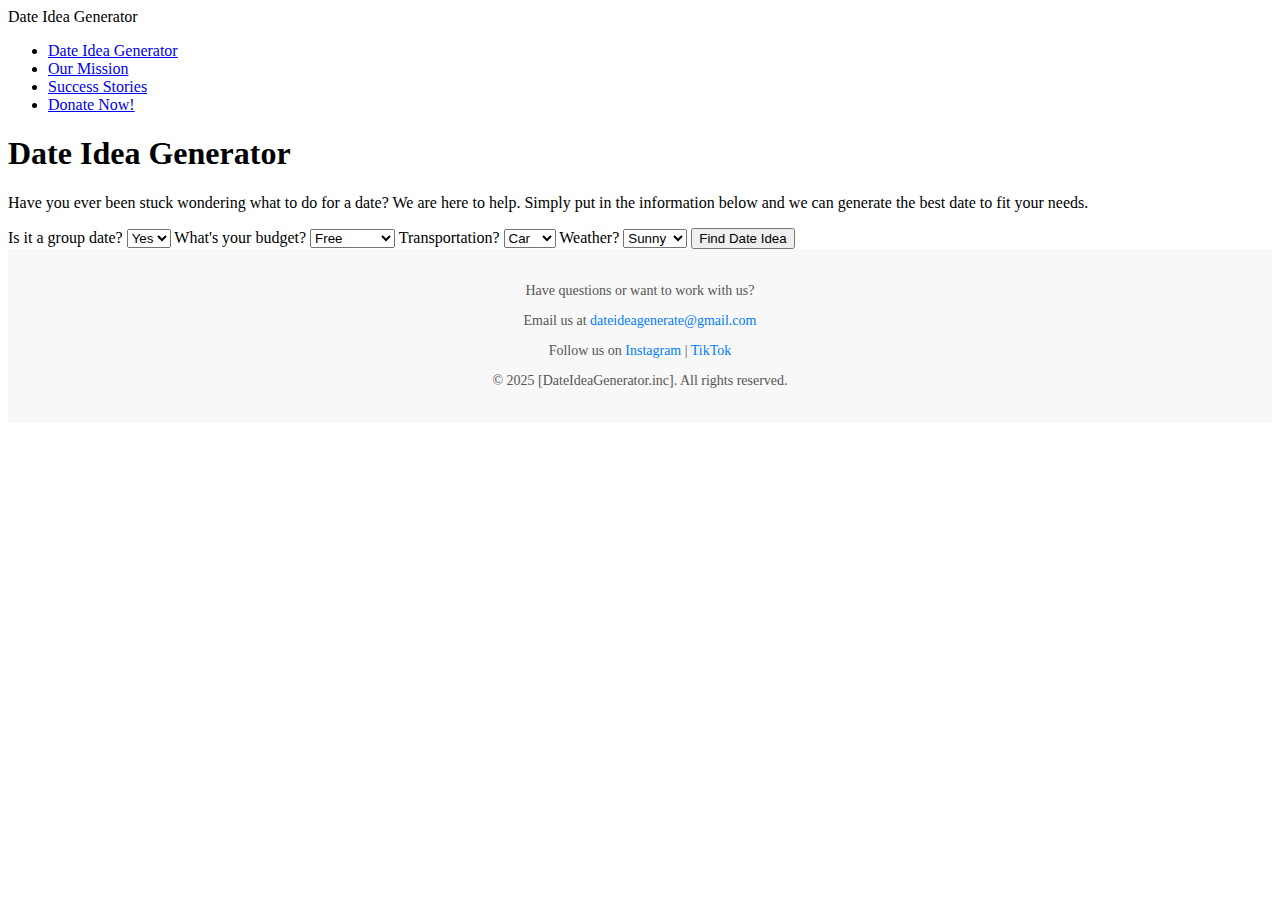
==== index.html @ c59cfc57 "Rename Index.html to index.html" ====
<!DOCTYPE html>
<html lang="en">
<head>
  <meta charset="UTF-8" />
  <meta name="viewport" content="width=device-width, initial-scale=1.0"/>
  <title>Date Idea Generator</title>
  <link rel="stylesheet" href="../Styles.css/styles.css" />
  <meta name="viewport" content="width=device-width, initial-scale=1.0">
   
</head>
<body>
    <!-- Inside <body>, above your navigation menu -->
        <div class="site-title">Date Idea Generator</div>
        <div class="container">
        <!-- Navigation Menu (same across all pages, just update the "active" class) -->
        <div class="nav-container">
          <ul class="nav-menu">
            <li><a href="FinalProject.html"class="active">Date Idea Generator</a></li>
            <li><a href="Mission.html">Our Mission</a></li>
            <li><a href="Help.html" >Success Stories</a></li>
            <li><a href="Donation.html">Donate Now!</a></li>
            
            
          </ul>
        </div>


  <div class="container">
    <h1 class="Header1">Date Idea Generator</h1>
    <p class="Paragraph">
      Have you ever been stuck wondering what to do for a date? 
      We are here to help. Simply put in the information below and we can generate
      the best date to fit your needs.
    </p>
    <form id="dateForm">
      <label for="group">Is it a group date?</label>
      <select id="group" name="Group">
        <option value="Group">Yes</option>
        <option value="Single">No</option>
      </select>
      
      <label for="budget">What's your budget?</label>
      <select id="budget" name="budget">
        <option value="Free">Free</option>
        <option value="low">Under $20</option>
        <option value="medium">$20 - $50</option>
        <option value="high">$50+</option>
      </select>
      
      <label for="transportation">Transportation?</label>
      <select id="transportation" name="transportation">
        <option value="Car">Car</option>
        <option value="Bus">Bus</option>
        <option value="Train">Train</option>
        <option value="Walk">Walk</option>
      </select>
      
      <label for="weather">Weather?</label>
      <select id="weather" name="weather">
        <option value="Sunny">Sunny</option>
        <option value="Rainy">Rainy</option>
        <option value="Snowy">Snowy</option>
        <option value="Cloudy">Cloudy</option>
      </select>
      
      <button type="submit">Find Date Idea</button>
    </form>
    <div id="output"></div>
  </div>

  <script>
    // Define all date idea options for different combinations
    const dateIdeas = {
      // Free date ideas
      Free: {
        Sunny: {
          Walk: {
            Single: "a scenic hike with a picnic of homemade sandwiches at a viewpoint.",
            Group: "a beach day with frisbee and volleyball games."
          },
          Car: {
            Single: "a drive to a nearby scenic spot for stargazing.",
            Group: "a road trip to a free museum or gallery with donation-based admission."
          },
          Bus: {
            Single: "a trip to a botanical garden or public park with hidden spots.",
            Group: "a scavenger hunt around the city using public transportation."
          },
          Train: {
            Single: "a day exploring a new neighborhood with window shopping.",
            Group: "a train ride to a nearby nature reserve for bird watching."
          }
        },
        Rainy: {
          Walk: {
            Single: "a visit to a local library followed by coffee under an awning.",
            Group: "an umbrella-equipped photography walk capturing rainy cityscapes."
          },
          Car: {
            Single: "a drive to watch the rain at a scenic overlook with thermoses of hot drinks.",
            Group: "a car karaoke session followed by parking to watch the rainfall."
          },
          Bus: {
            Single: "museum hopping using free admission days.",
            Group: "a bus ride to a community center with free events."
          },
          Train: {
            Single: "a train journey to visit free art exhibitions.",
            Group: "organizing a mobile book club discussion during your train ride."
          }
        },
        Snowy: {
          Walk: {
            Single: "building a snowman in a local park followed by hot chocolate at home.",
            Group: "a competitive snowball fight and snow fort building contest."
          },
          Car: {
            Single: "driving to a scenic viewpoint to admire the snow-covered landscape.",
            Group: "snow sightseeing followed by a potluck dinner at someone's home."
          },
          Bus: {
            Single: "a visit to a cozy local library with a thermos of hot tea.",
            Group: "a winter photography challenge using public transportation."
          },
          Train: {
            Single: "a scenic train journey through snowy landscapes.",
            Group: "a train ride to a public ice skating venue that offers free admission."
          }
        },
        Cloudy: {
          Walk: {
            Single: "a walking tour of historical buildings in your area.",
            Group: "organizing a casual sports match in a local park."
          },
          Car: {
            Single: "a drive to a local viewpoint for cloud watching and deep conversations.",
            Group: "a car tour of several small local attractions with a picnic."
          },
          Bus: {
            Single: "exploring free community events found on local bulletin boards.",
            Group: "a progressive hangout where you visit different free locations."
          },
          Train: {
            Single: "a day trip to the furthest library on the train line to discover new books.",
            Group: "a train ride to a free festival or community event."
          }
        }
      },
      
      // Low budget date ideas (<$20)
      low: {
        Sunny: {
          Walk: {
            Single: "getting ice cream cones and walking through a nice area of town.",
            Group: "a picnic potluck where everyone brings one affordable item."
          },
          Car: {
            Single: "a drive to a small local cafe in a scenic area.",
            Group: "a trip to a drive-in movie theater splitting the cost per car."
          },
          Bus: {
            Single: "a trip to a farmers market to sample local treats.",
            Group: "a visit to a local fair or small community event."
          },
          Train: {
            Single: "a train ride to a small town cafe with special local treats.",
            Group: "an affordable food tour using public transportation between spots."
          }
        },
        Rainy: {
          Walk: {
            Single: "a visit to a cozy cafe for board games and hot drinks.",
            Group: "bowling at a discount weekday rate."
          },
          Car: {
            Single: "a trip to a discount bookstore and coffee shop.",
            Group: "a visit to an arcade or mini-golf place with weekday specials."
          },
          Bus: {
            Single: "a movie at a second-run or matinee theater.",
            Group: "a visit to a small local museum with group discount rates."
          },
          Train: {
            Single: "a train journey to explore covered marketplaces.",
            Group: "a trip to an indoor shopping center for window shopping and a shared treat."
          }
        },
        Snowy: {
          Walk: {
            Single: "sledding at a local hill followed by hot chocolate at a cafe.",
            Group: "a winter hike ending at a cozy cafe with affordable menu items."
          },
          Car: {
            Single: "a drive to see holiday light displays with thermoses of hot chocolate.",
            Group: "a trip to an indoor activity center with winter specials."
          },
          Bus: {
            Single: "a trip to a cozy bookstore cafe to read together.",
            Group: "visiting a local indoor attraction with group rates."
          },
          Train: {
            Single: "a train ride to a holiday market for browsing.",
            Group: "a journey to a small winter festival or community event."
          }
        },
        Cloudy: {
          Walk: {
            Single: "browsing a local farmers market and getting ingredients for a simple meal.",
            Group: "a visit to a public garden with a small donation fee."
          },
          Car: {
            Single: "exploring a small neighboring town's main street shops.",
            Group: "attending a local high school or community sports game."
          },
          Bus: {
            Single: "a visit to a pet store or shelter to play with animals.",
            Group: "attending a low-cost community theater production."
          },
          Train: {
            Single: "a train journey to a small art gallery with affordable admission.",
            Group: "visiting a community center with affordable activities."
          }
        }
      },
      
      // Medium budget date ideas ($20-$50)
      medium: {
        Sunny: {
          Walk: {
            Single: "a visit to a local food festival to sample multiple vendors.",
            Group: "renting bikes and exploring trails followed by lunch."
          },
          Car: {
            Single: "a trip to a wine tasting with small plates to share.",
            Group: "a day trip to a state park with entrance fees and lunch."
          },
          Bus: {
            Single: "tickets to a local zoo or aquarium during discount hours.",
            Group: "a visit to an escape room with a group rate."
          },
          Train: {
            Single: "a train ride to a nearby city for a special lunch.",
            Group: "a day trip to a tourist spot with group ticket discounts."
          }
        },
        Rainy: {
          Walk: {
            Single: "tickets to a movie followed by dessert at a nice cafe.",
            Group: "an indoor rock climbing session with introductory rates."
          },
          Car: {
            Single: "a drive to a nice restaurant with a prix fixe lunch menu.",
            Group: "a pottery painting class with group discount."
          },
          Bus: {
            Single: "tickets to a local theater production or comedy show.",
            Group: "a cooking class with a group discount."
          },
          Train: {
            Single: "a train journey to a specialty restaurant in another town.",
            Group: "attending a concert or live music venue with advance tickets."
          }
        },
        Snowy: {
          Walk: {
            Single: "ice skating followed by hot drinks at a nice cafe.",
            Group: "a visit to an indoor trampoline park with group rates."
          },
          Car: {
            Single: "a drive to a cozy restaurant with a fireplace.",
            Group: "a trip to an indoor water park with winter specials."
          },
          Bus: {
            Single: "a visit to a spa for a quick massage or treatment.",
            Group: "attending a local hockey game or winter sport event."
          },
          Train: {
            Single: "a train ride to a special winter exhibit or attraction.",
            Group: "a trip to an indoor amusement center with group rates."
          }
        },
        Cloudy: {
          Walk: {
            Single: "tickets to a museum followed by lunch at the museum cafe.",
            Group: "a group painting class with drinks included."
          },
          Car: {
            Single: "a drive to a scenic restaurant with a view.",
            Group: "a trip to a local brewery or winery with a tour and tasting."
          },
          Bus: {
            Single: "a visit to a botanical garden with a special exhibit.",
            Group: "tickets to a local sporting event with group seating."
          },
          Train: {
            Single: "a train journey to visit a famous bakery or restaurant.",
            Group: "attending a festival or special event in a nearby town."
          }
        }
      },
      
      // High budget date ideas ($50+)
      high: {
        Sunny: {
          Walk: {
            Single: "a walking food tour with multiple upscale restaurants.",
            Group: "reservations at an exclusive rooftop restaurant with a view."
          },
          Car: {
            Single: "a drive to a luxury picnic set up by a professional service.",
            Group: "renting a boat for a day on a lake or river."
          },
          Bus: {
            Single: "tickets to a major concert or theater production.",
            Group: "a private tour of a local attraction with a specialist guide."
          },
          Train: {
            Single: "a train journey to a luxury dining experience in another city.",
            Group: "a wine country tour with tastings at multiple vineyards."
          }
        },
        Rainy: {
          Walk: {
            Single: "tickets to a Broadway show or major performance.",
            Group: "a private cooking class with a chef in a restaurant kitchen."
          },
          Car: {
            Single: "a drive to a high-end spa for a couples treatment.",
            Group: "renting a private karaoke room with food and drink service."
          },
          Bus: {
            Single: "tickets to a gala or special museum event.",
            Group: "a food tour with a private guide in a culinary district."
          },
          Train: {
            Single: "a full day trip to another city with dinner reservations.",
            Group: "a private workshop like glass blowing or advanced cooking."
          }
        },
        Snowy: {
          Walk: {
            Single: "tickets to a special winter performance like the Nutcracker.",
            Group: "a guided snowshoeing adventure with gourmet hot drinks."
          },
          Car: {
            Single: "a day trip to a ski resort with equipment rentals.",
            Group: "renting a cabin with a hot tub for an evening gathering."
          },
          Bus: {
            Single: "reservations at an upscale restaurant with a winter tasting menu.",
            Group: "a private ice skating lesson followed by dinner."
          },
          Train: {
            Single: "a train journey to a luxury hot springs resort.",
            Group: "a winter wilderness tour with a professional guide."
          }
        },
        Cloudy: {
          Walk: {
            Single: "tickets to a major sporting event with premium seating.",
            Group: "a guided tour of artisanal food producers with tastings."
          },
          Car: {
            Single: "a helicopter tour of the city or surrounding area.",
            Group: "renting a luxury house for a dinner party with catering."
          },
          Bus: {
            Single: "a behind-the-scenes tour of a major attraction or venue.",
            Group: "tickets to an exclusive event or limited engagement."
          },
          Train: {
            Single: "a train journey to an upscale resort for the day.",
            Group: "a private guided tour of historical or cultural sites."
          }
        }
      }
    };

    // Define fallback ideas in case a specific combination isn't found
    const fallbackIdeas = {
      Free: "a home movie night with homemade snacks or a sunset walk in a local park.",
      low: "a visit to a local coffee shop for specialty drinks and shared pastries.",
      medium: "a dinner at a mid-range restaurant followed by a movie or local event.",
      high: "a reservation at a fine dining establishment or tickets to a major show."
    };

    // Event listener for the form submission
    document.getElementById("dateForm").addEventListener("submit", function(e) {
      e.preventDefault();
      
      // Get values from form
      const group = document.getElementById("group").value;
      const budget = document.getElementById("budget").value;
      const transportation = document.getElementById("transportation").value;
      const weather = document.getElementById("weather").value;
      
      // Get output element
      const output = document.getElementById("output");
      
      // Build the date idea text based on user inputs
      let dateIdea;
      
      // Try to find a specific match in our dateIdeas object
      try {
        dateIdea = dateIdeas[budget][weather][transportation][group];
        
        // If we found a specific match
        if (dateIdea) {
          output.textContent = `${group} date, ${budget} budget, using ${transportation} in ${weather} weather: Try ${dateIdea}`;
        } else {
          // If no specific match, use a category fallback
          output.textContent = `${group} date, ${budget} budget, using ${transportation} in ${weather} weather: Consider ${fallbackIdeas[budget]}`;
        }
      } catch (error) {
        // If any error occurs (missing combination), use a category fallback
        output.textContent = `${group} date, ${budget} budget, using ${transportation} in ${weather} weather: Consider ${fallbackIdeas[budget]}`;
      }
      
      // Show the output with animation
      output.classList.add("active");
      
      // Scroll to output
      output.scrollIntoView({ behavior: 'smooth', block: 'center' });
    });
  </script>
  <footer style="background-color: #f8f8f8; padding: 20px; text-align: center; font-size: 14px; color: #555;">
    <p>Have questions or want to work with us?</p>
    <p>Email us at <a href="mailto:dateideagenerate@gmail.com" style="color: #007BFF; text-decoration: none;">dateideagenerate@gmail.com</a></p>
    <p>Follow us on 
      <a href="https://instagram.com/yourhandle" target="_blank" style="color: #007BFF; text-decoration: none;">Instagram</a> | 
      <a href="https://tiktok.com/@yourhandle" target="_blank" style="color: #007BFF; text-decoration: none;">TikTok</a>
    </p>
    <p>&copy; 2025 [DateIdeaGenerator.inc]. All rights reserved.</p>
  </footer>
</body>
</html>
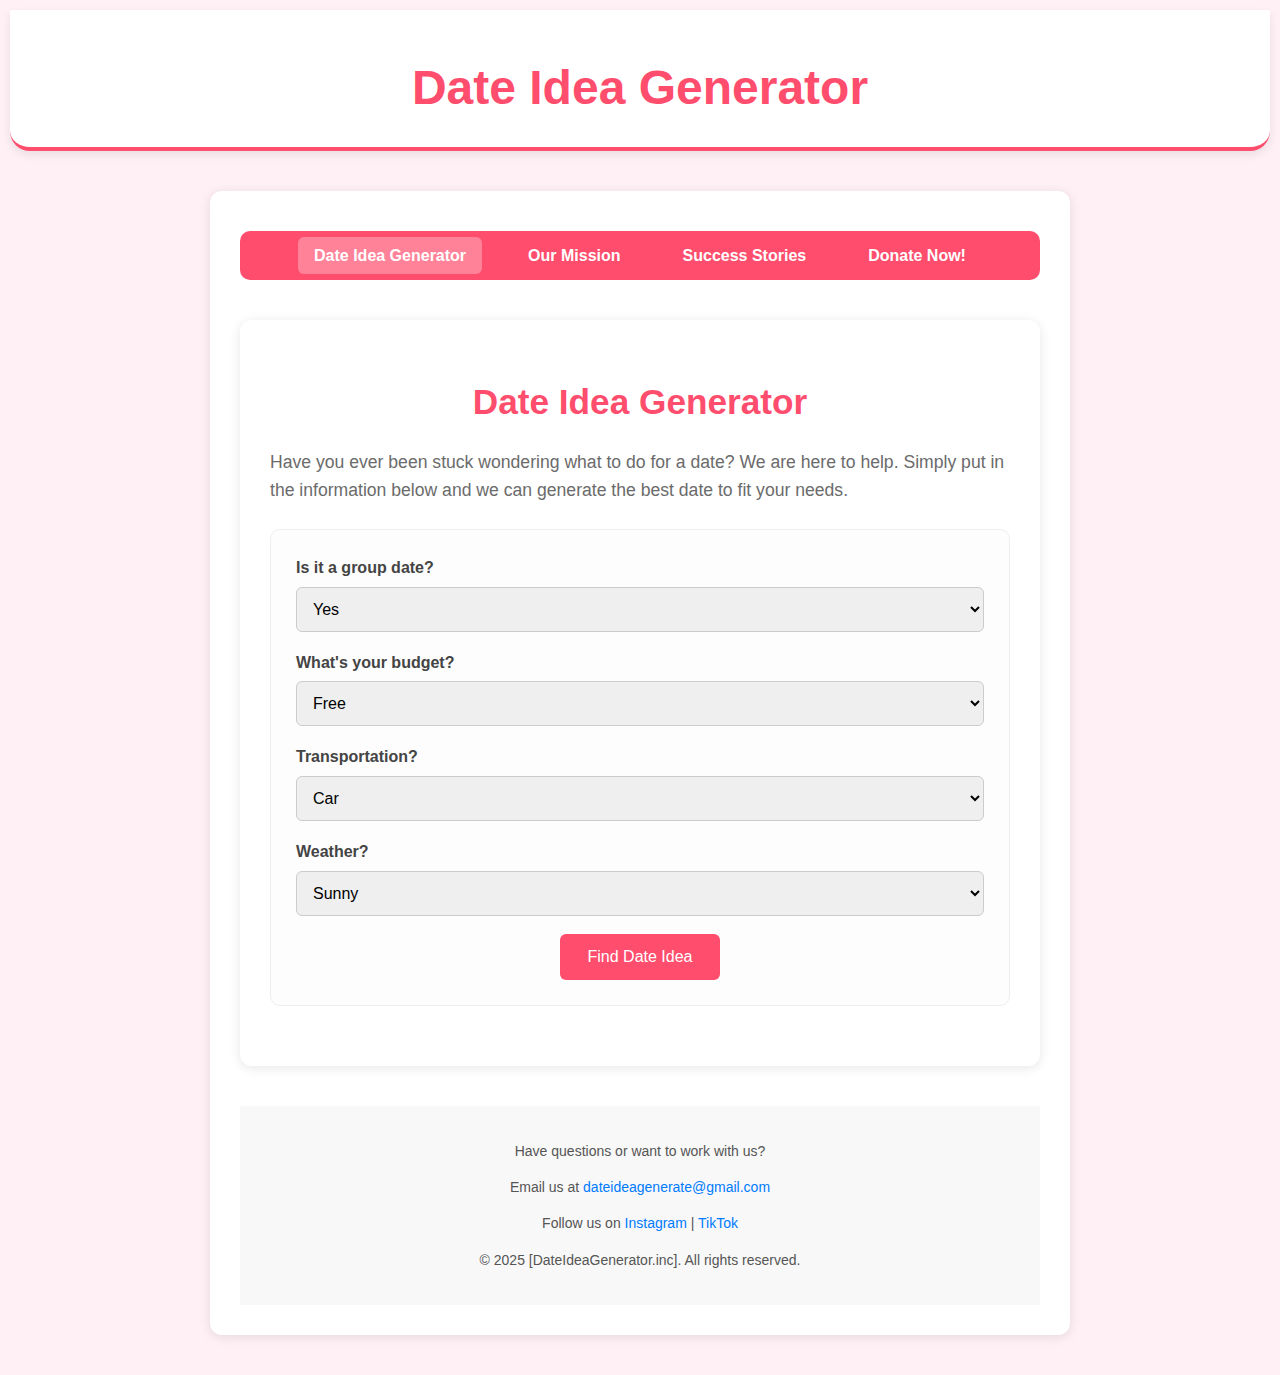
==== commit 27931d40: "Update index.html" ====
--- a/index.html
+++ b/index.html
@@ -15,7 +15,7 @@
         <!-- Navigation Menu (same across all pages, just update the "active" class) -->
         <div class="nav-container">
           <ul class="nav-menu">
-            <li><a href="FinalProject.html"class="active">Date Idea Generator</a></li>
+            <li><a href="index.html"class="active">Date Idea Generator</a></li>
             <li><a href="Mission.html">Our Mission</a></li>
             <li><a href="Help.html" >Success Stories</a></li>
             <li><a href="Donation.html">Donate Now!</a></li>
--- a/Styles.css/styles.css
+++ b/Styles.css/styles.css
@@ -0,0 +1,417 @@
+/* Base styles */
+body {
+    font-family: 'Segoe UI', Tahoma, Geneva, Verdana, sans-serif;
+    line-height: 1.6;
+    margin: 10px;
+    padding: 0;
+    background-color: #fff0f5;
+    color: #333;
+  }
+  
+  /* Title Header Section */
+  .site-title {
+    background-color: #ffffff;
+    padding: 40px 20px 20px 20px;
+    text-align: center;
+    box-shadow: 0 4px 10px rgba(0, 0, 0, 0.08);
+    border-bottom: 4px solid #ff4d6d;
+    font-size: 3rem;
+    font-weight: bold;
+    color: #ff4d6d;
+    border-radius: 0 0 20px 20px;
+  }
+  
+  /* Container for content */
+  .container {
+    max-width: 800px;
+    margin: 40px auto;
+    background-color: #ffffff;
+    padding: 30px;
+    border-radius: 12px;
+    box-shadow: 0 2px 12px rgba(0, 0, 0, 0.1);
+  }
+  
+  /* Navigation styling */
+  .nav-container {
+    background-color: #ff4d6d;
+    padding: 12px 0;
+    margin-top: 10px;
+    margin-bottom: 30px;
+    border-radius: 10px;
+  }
+  
+  .nav-menu {
+    display: flex;
+    justify-content: center;
+    list-style-type: none;
+    margin: 0;
+    padding: 0;
+  }
+  
+  .nav-menu li {
+    margin: 0 15px;
+  }
+  
+  .nav-menu a {
+    color: white;
+    text-decoration: none;
+    font-weight: bold;
+    padding: 10px 16px;
+    border-radius: 6px;
+    transition: background-color 0.3s;
+  }
+  
+  .nav-menu a:hover {
+    background-color: rgba(255, 255, 255, 0.2);
+  }
+  
+  .nav-menu a.active {
+    background-color: rgba(255, 255, 255, 0.3);
+  }
+  
+  /* Headings */
+  .Header1{
+    color: #ff4d6d;
+    text-align: center;
+  }
+  
+  .Header1 {
+    font-size: 2.2rem;
+    margin-bottom: 15px;
+    color: #ff4d6d;
+    text-align: center;
+  }
+  
+  .Header2 {
+    font-size: 1.8rem;
+    margin: 20px 0;
+    text-align: left;
+    color: ;
+  }
+  
+  /* Paragraph styling */
+  .Paragraph {
+    font-size: 1.1rem;
+    color: #6b6b6b;
+    margin-bottom: 25px;
+  }
+  
+  /* Form styling */
+  form {
+    background-color: #fdfdfd;
+    padding: 25px;
+    border-radius: 10px;
+    border: 1px solid #eee;
+    margin-bottom: 30px;
+  }
+  
+  /* Labels */
+  label {
+    display: block;
+    margin-bottom: 6px;
+    font-weight: bold;
+    color: #444;
+  }
+  
+  /* Inputs */
+  .InputBox,
+  select {
+    width: 100%;
+    padding: 12px;
+    margin-bottom: 18px;
+    border: 1px solid #ccc;
+    border-radius: 6px;
+    font-size: 1rem;
+  }
+  
+  /* Buttons */
+  button {
+    background-color: #ff4d6d;
+    color: white;
+    border: none;
+    padding: 14px 28px;
+    font-size: 1rem;
+    border-radius: 6px;
+    cursor: pointer;
+    transition: background-color 0.3s;
+    display: block;
+    margin: 0 auto;
+  }
+  
+  button:hover {
+    background-color: #e63956;
+  }
+  
+  /* Output styling */
+  #output {
+    padding: 20px;
+    margin-top: 20px;
+    background-color: #ffe4ec;
+    border-radius: 8px;
+    font-weight: bold;
+    min-height: 60px;
+    text-align: center;
+    display: none;
+  }
+  
+  #output.active {
+    display: block;
+    animation: fadeIn 0.5s;
+  }
+  
+  @keyframes fadeIn {
+    from { opacity: 0; }
+    to { opacity: 1; }
+  }
+  
+  /* Mobile Responsiveness */
+  @media (max-width: 600px) {
+    .site-title {
+      font-size: 2rem;
+      padding: 30px 15px 15px;
+    }
+  
+    .Header1 {
+      font-size: 1.8rem;
+    }
+  
+    .container {
+      margin: 20px 10px;
+      padding: 20px;
+    }
+  }
+    /* FAQ Section Styling */
+.faq-container {
+    margin-top: 20px;
+    display: grid;
+    gap: 15px;
+  }
+  
+  .faq-item {
+    border: 1px solid #ffe4ec;
+    border-radius: 8px;
+    overflow: hidden;
+    box-shadow: 0 1px 3px rgba(0, 0, 0, 0.1);
+    transition: all 0.3s ease;
+  }
+  
+  .faq-item:hover {
+    box-shadow: 0 3px 6px rgba(0, 0, 0, 0.15);
+  }
+  
+  .faq-question {
+    width: 100%;
+    display: flex;
+    justify-content: space-between;
+    align-items: center;
+    padding: 15px;
+    background-color: #ffffff;
+    border: none;
+    text-align: left;
+    font-size: 1.1rem;
+    font-weight: 600;
+    color: #333;
+    cursor: pointer;
+    transition: background-color 0.3s;
+  }
+  
+  .faq-question:hover {
+    background-color: #fff5f8;
+  }
+  
+  .faq-answer {
+    max-height: 0;
+    overflow: hidden;
+    transition: max-height 0.3s ease-out;
+    background-color: #fffafc;
+    border-top: 0 solid #ffe4ec;
+  }
+  
+  .faq-answer p {
+    padding: 15px;
+    margin: 0;
+    color: #6b6b6b;
+  }
+  
+  .faq-item.active .faq-question {
+    background-color: #fff0f5;
+    color: #ff4d6d;
+  }
+  
+  .faq-item.active .faq-answer {
+    max-height: 300px;
+    border-top: 1px solid #ffe4ec;
+  }
+  
+  .icon {
+    width: 20px;
+    height: 20px;
+    position: relative;
+    flex-shrink: 0;
+  }
+  
+  .icon::before,
+  .icon::after {
+    content: '';
+    position: absolute;
+    background-color: #ff4d6d;
+    transition: transform 0.3s ease;
+  }
+  
+  .icon::before {
+    width: 2px;
+    height: 16px;
+    top: 2px;
+    left: 9px;
+  }
+  
+  .icon::after {
+    width: 16px;
+    height: 2px;
+    top: 9px;
+    left: 2px;
+  }
+  
+  .faq-item.active .icon::before {
+    transform: rotate(90deg);
+  }
+  
+  /* Make FAQs responsive */
+  
+
+  .picture{
+    width: 50%;
+    height: auto;
+    border-radius: 10px;
+    margin-bottom: 30px;
+    box-shadow: 0 2px 12px rgba(0, 0, 0, 0.1);
+  }
+
+  
+  .tableau-responsive-container {
+    position: relative;
+    width: 100%;
+    max-width: 1200px; /* Maximum width of the container */
+    margin: 20px auto;
+    height: auto;
+    min-height: 1000px;
+    overflow: hidden; /* Changed from visible to hidden */
+    background-color: white;
+}
+
+.tableauPlaceholder {
+    width: 100% !important;
+    height: auto !important;
+    min-height: 1000px;
+}
+
+/* Making sure the Tableau viz is responsive */
+.tableauViz {
+    width: 100% !important;
+    height: 1000px !important; /* Fixed height instead of 100% */
+    display: block !important; /* Ensures proper rendering */
+}
+
+/* Add media queries for different screen sizes */
+@media (max-width: 768px) {
+    .tableau-responsive-container {
+        min-height: 1000px;
+    }
+}
+
+@media (max-width: 480px) {
+    .tableau-responsive-container {
+        min-height: 1000px;
+    }
+}
+
+.video-container {
+    position: relative;
+    width: 100%;
+    max-width: 800px; /* Adjust maximum width as needed */
+    margin: 20px auto;
+    padding-bottom: 56.25%; /* 16:9 aspect ratio */
+    height: 0;
+    overflow: hidden;
+}
+
+.video-container iframe {
+    position: absolute;
+    top: 0;
+    left: 0;
+    width: 100%;
+    height: 100%;
+    border: 0;
+}
+
+/* Resume Styles */
+.resume-container {
+    max-width: 800px;
+    margin: 0 auto;
+    padding: 20px;
+    font-family: Arial, sans-serif;
+    line-height: 1.5;
+}
+
+.resume-header {
+    text-align: center;
+    margin-bottom: 20px;
+}
+
+.resume-header h3 {
+    margin-bottom: 5px;
+    font-size: 24px;
+    color: #333;
+}
+
+.resume-section {
+    margin-bottom: 25px;
+}
+
+.resume-section h4 {
+    color: #007BFF;
+    border-bottom: 1px solid #ddd;
+    padding-bottom: 5px;
+    margin-bottom: 10px;
+}
+
+.resume-item {
+    margin-bottom: 15px;
+}
+
+.resume-item p {
+    margin: 3px 0;
+}
+
+.resume-item ul {
+    margin-top: 5px;
+}
+
+.resume-item li {
+    margin-bottom: 3px;
+}
+
+.skills-list {
+    display: flex;
+    flex-wrap: wrap;
+    gap: 10px;
+    list-style-type: none;
+    padding-left: 0;
+}
+
+.skills-list li {
+    background-color: #f0f0f0;
+    padding: 5px 10px;
+    border-radius: 5px;
+    font-size: 14px;
+}
+
+@media (max-width: 600px) {
+    .resume-container {
+        padding: 10px;
+    }
+    
+    .skills-list {
+        flex-direction: column;
+    }
+}
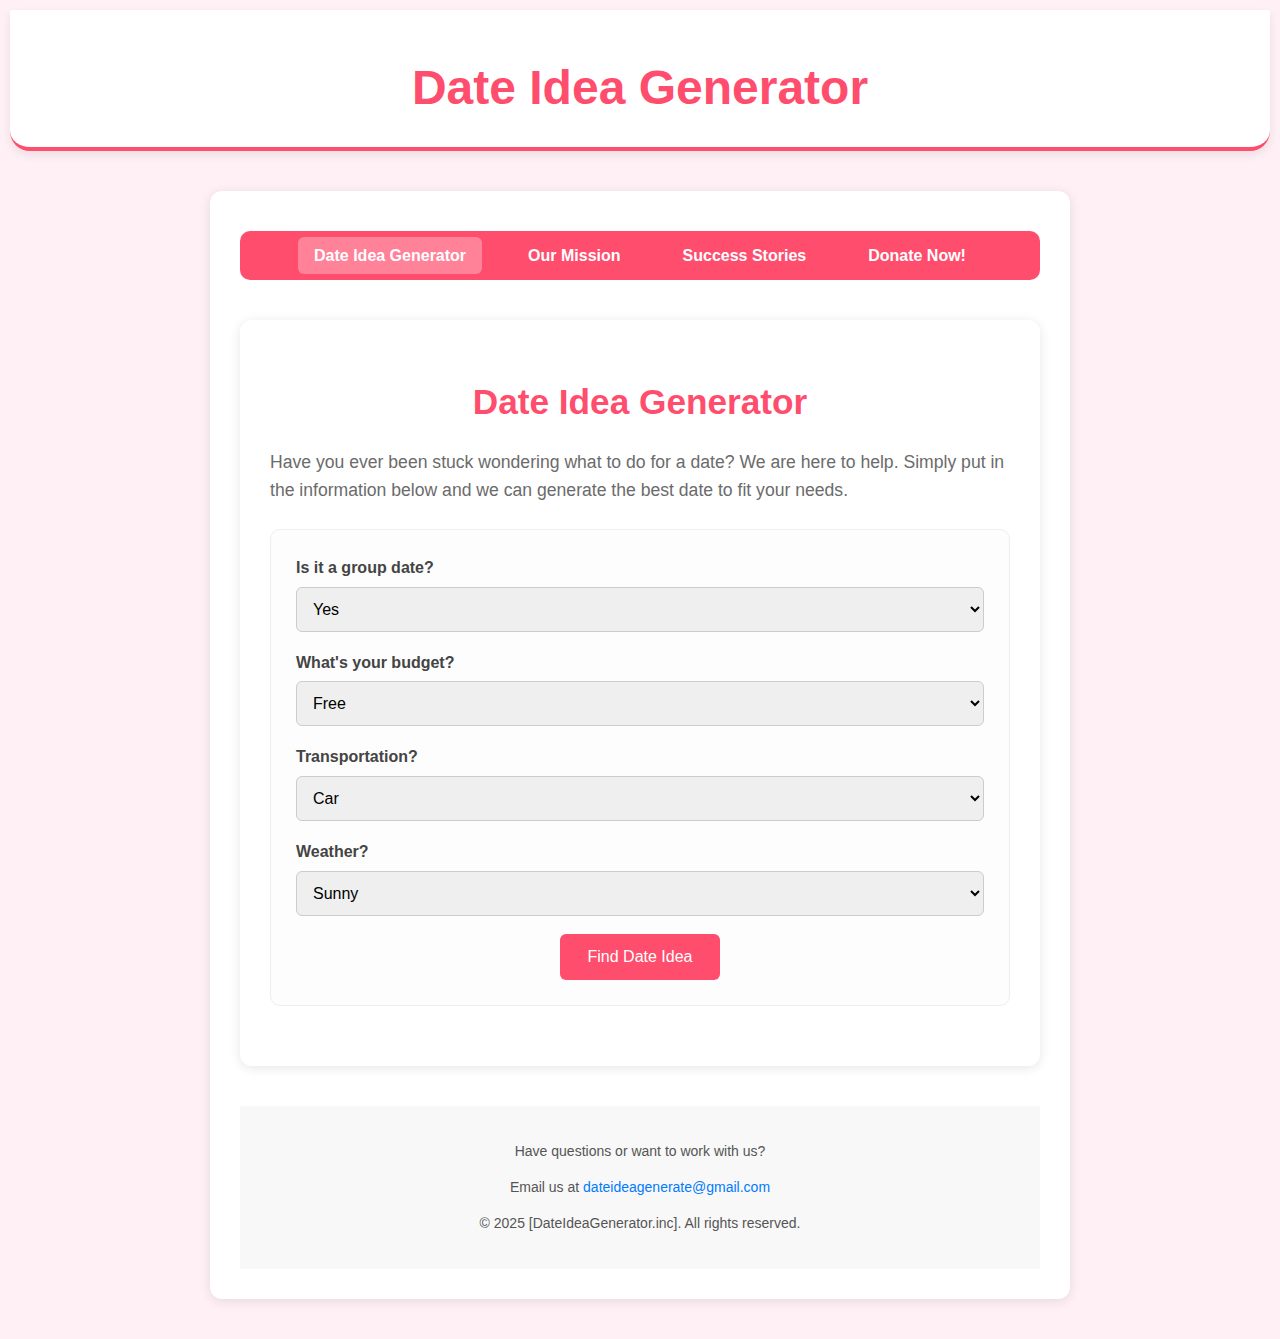
==== commit a02ad367: "Update index.html" ====
--- a/index.html
+++ b/index.html
@@ -4,7 +4,7 @@
   <meta charset="UTF-8" />
   <meta name="viewport" content="width=device-width, initial-scale=1.0"/>
   <title>Date Idea Generator</title>
-  <link rel="stylesheet" href="../Styles.css/styles.css" />
+  <link rel="stylesheet" href="Styles.css/styles.css" />
   <meta name="viewport" content="width=device-width, initial-scale=1.0">
    
 </head>
@@ -426,10 +426,7 @@
   <footer style="background-color: #f8f8f8; padding: 20px; text-align: center; font-size: 14px; color: #555;">
     <p>Have questions or want to work with us?</p>
     <p>Email us at <a href="mailto:dateideagenerate@gmail.com" style="color: #007BFF; text-decoration: none;">dateideagenerate@gmail.com</a></p>
-    <p>Follow us on 
-      <a href="https://instagram.com/yourhandle" target="_blank" style="color: #007BFF; text-decoration: none;">Instagram</a> | 
-      <a href="https://tiktok.com/@yourhandle" target="_blank" style="color: #007BFF; text-decoration: none;">TikTok</a>
-    </p>
+    
     <p>&copy; 2025 [DateIdeaGenerator.inc]. All rights reserved.</p>
   </footer>
 </body>
